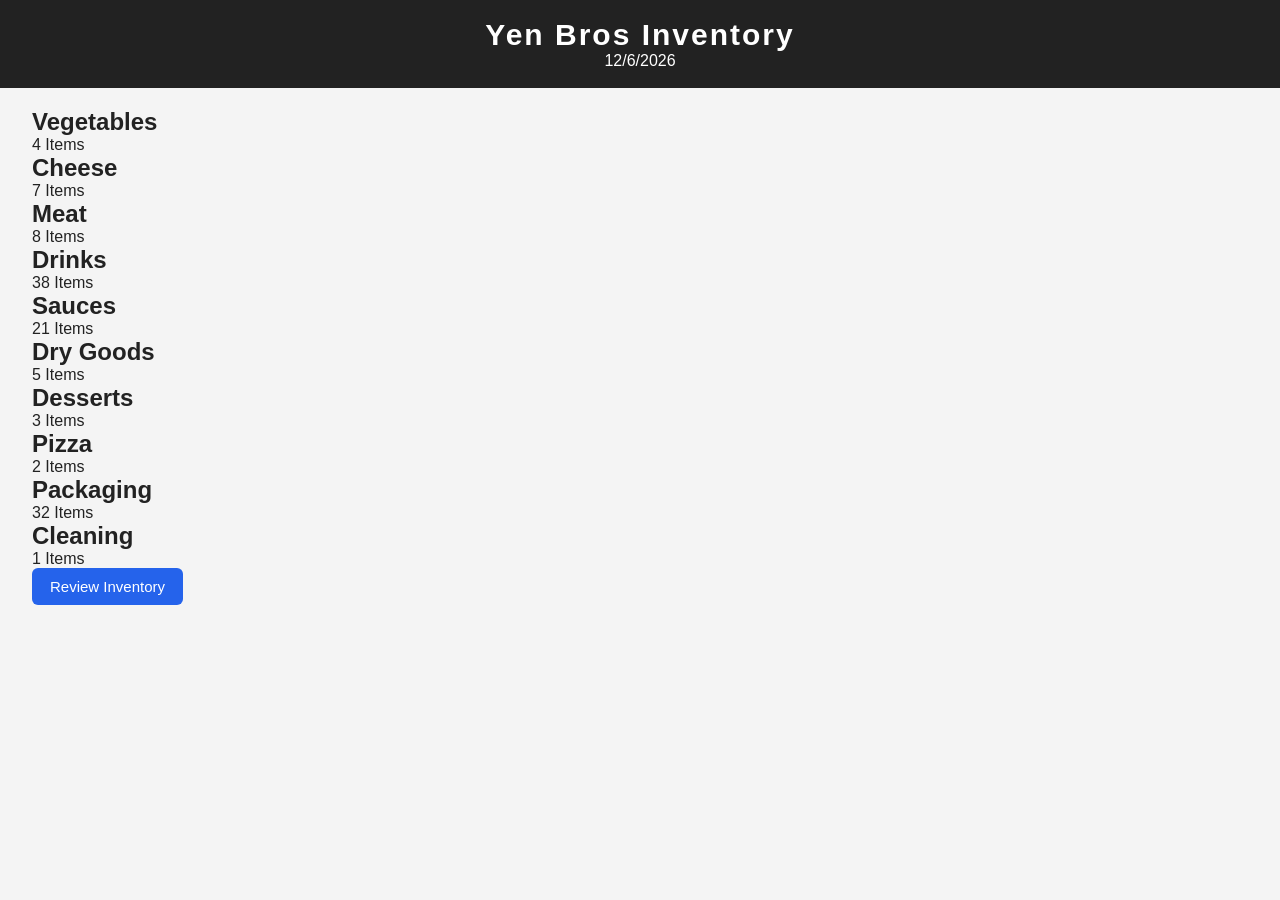
==== public/index.html @ 6666a8ce "working basic add items review last par to be set hardcoded" ====
<!DOCTYPE html>
<html lang="en">
<head>
<meta charset="UTF-8">
<meta name="viewport" content="width=device-width, initial-scale=1.0">
<title>Yen Bros Inventory</title>
<link rel="manifest" href="manifest.json">
<link rel="stylesheet" href="styles.css">
</head>
<body>
<header>
<h1>Yen Bros Inventory</h1>
<div id="today"></div>
<div id="progress"></div>
</header>
<main id="app"></main>
<script src="inventory.js"></script>
<script src="app.js"></script>
</body>
</html>
---- public/styles.css ----
* {
    margin: 0;
    padding: 0;
    box-sizing: border-box;
    font-family: Arial, Helvetica, sans-serif;
}

body {
    background: #f4f4f4;
    color: #222;
}

header {
    background: #222;
    color: #fff;
    text-align: center;
    padding: 18px;
}

header h1 {
    font-size: 30px;
    letter-spacing: 2px;
}

main {
    width: min(1400px, 95%);
    margin: 20px auto;
}

.toolbar {
    display: flex;
    flex-wrap: wrap;
    gap: 12px;
    align-items: end;
    margin-bottom: 20px;
}

.toolbar label {
    display: flex;
    flex-direction: column;
    font-weight: bold;
    gap: 6px;
}

.toolbar select {
    min-width: 220px;
    padding: 10px;
    font-size: 16px;
}

button {
    border: none;
    background: #2563eb;
    color: white;
    padding: 10px 18px;
    border-radius: 6px;
    cursor: pointer;
    font-size: 15px;
}

button:hover {
    background: #1d4ed8;
}

table {
    width: 100%;
    border-collapse: collapse;
    background: white;
}

thead {
    background: #333;
    color: white;
}

th,
td {
    border: 1px solid #ddd;
    padding: 12px;
    text-align: left;
}

tbody tr:nth-child(even) {
    background: #f8f8f8;
}

tbody tr:hover {
    background: #ececec;
}

input[type="number"] {
    width: 100px;
    padding: 8px;
    font-size: 15px;
}

.order {
    font-weight: bold;
    color: #d32f2f;
}

.hidden {
    display: none;
}

#orderSection {
    margin-top: 30px;
}

#orderSection h2 {
    margin-bottom: 15px;
}

#orderOutput {
    width: 100%;
    height: 450px;
    resize: vertical;
    padding: 12px;
    font-size: 15px;
    font-family: Consolas, monospace;
}

.buttons {
    display: flex;
    gap: 10px;
    margin-top: 15px;
}

@media (max-width: 768px) {

    .toolbar {
        flex-direction: column;
        align-items: stretch;
    }

    table {
        display: block;
        overflow-x: auto;
        white-space: nowrap;
    }

    button {
        width: 100%;
    }

    input[type="number"] {
        width: 90px;
    }

    #orderOutput {
        height: 300px;
    }
}

@media print {

    header,
    .toolbar,
    .buttons {
        display: none;
    }

    body {
        background: white;
    }

    #orderSection {
        display: block !important;
    }

    #orderOutput {
        border: none;
        height: auto;
    }
}
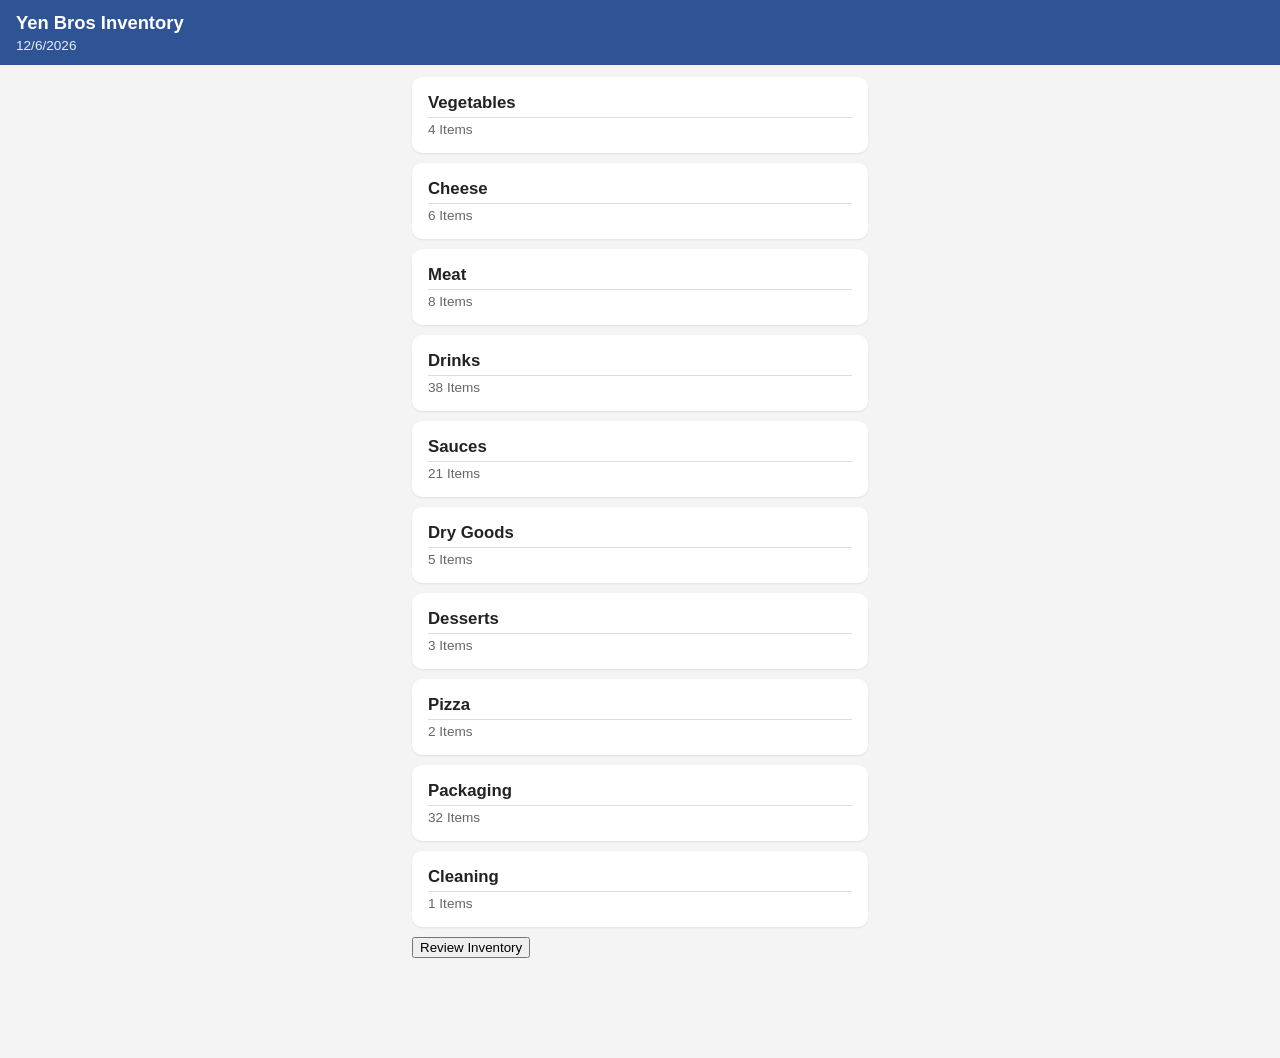
==== commit 1a49c142: "made mobile compatible end review can be downloaded but not copied as a text" ====
--- a/public/index.html
+++ b/public/index.html
@@ -3,6 +3,10 @@
 <head>
 <meta charset="UTF-8">
 <meta name="viewport" content="width=device-width, initial-scale=1.0">
+<meta name="theme-color" content="#2f5496">
+<meta name="apple-mobile-web-app-capable" content="yes">
+<meta name="apple-mobile-web-app-status-bar-style" content="black-translucent">
+<meta name="mobile-web-app-capable" content="yes">
 <title>Yen Bros Inventory</title>
 <link rel="manifest" href="manifest.json">
 <link rel="stylesheet" href="styles.css">
--- a/public/styles.css
+++ b/public/styles.css
@@ -1,175 +1,143 @@
-* {
-    margin: 0;
-    padding: 0;
-    box-sizing: border-box;
-    font-family: Arial, Helvetica, sans-serif;
-}
+* { box-sizing: border-box; -webkit-tap-highlight-color: transparent; }
+
+html { -webkit-text-size-adjust: 100%; }
 
 body {
+    margin: 0;
+    font-family: -apple-system, BlinkMacSystemFont, "Segoe UI", Roboto, sans-serif;
     background: #f4f4f4;
     color: #222;
 }
 
 header {
-    background: #222;
+    background: #2f5496;
     color: #fff;
-    text-align: center;
-    padding: 18px;
+    padding: 12px 16px;
+    padding-top: calc(12px + env(safe-area-inset-top));
+    position: sticky;
+    top: 0;
+    z-index: 10;
 }
 
 header h1 {
-    font-size: 30px;
-    letter-spacing: 2px;
+    margin: 0 0 4px;
+    font-size: 1.15rem;
+}
+
+#today, #progress {
+    font-size: 0.85rem;
+    opacity: 0.9;
 }
 
 main {
-    width: min(1400px, 95%);
-    margin: 20px auto;
+    padding: 12px;
+    max-width: 480px;
+    margin: 0 auto;
+    padding-bottom: 100px;
 }
 
-.toolbar {
+.card {
+    background: #fff;
+    border-radius: 10px;
+    padding: 14px 16px;
+    margin-bottom: 10px;
+    box-shadow: 0 1px 2px rgba(0,0,0,0.08);
+}
+
+.card.category {
+    cursor: pointer;
+    padding: 16px;
+}
+
+.card.category h2 {
+    margin: 0 0 4px;
+    font-size: 1.05rem;
+}
+
+.card.category p {
+    margin: 0;
+    font-size: 0.85rem;
+    color: #666;
+}
+
+.item-title {
+    font-weight: 600;
+    margin-bottom: 8px;
+    font-size: 1rem;
+}
+
+.field-label {
+    display: block;
+    font-size: 0.8rem;
+    color: #666;
+    margin-top: 6px;
+}
+
+.field-label input {
+    display: block;
+    width: 100%;
+    font-size: 16px;
+    padding: 10px;
+    margin-top: 2px;
+    border: 1px solid #ccc;
+    border-radius: 8px;
+    min-height: 44px;
+}
+
+.button-row {
     display: flex;
     flex-wrap: wrap;
-    gap: 12px;
-    align-items: end;
-    margin-bottom: 20px;
+    gap: 8px;
+    margin: 12px 0;
+    position: sticky;
+    bottom: 0;
+    background: #f4f4f4;
+    padding: 8px 0;
+    padding-bottom: calc(8px + env(safe-area-inset-bottom));
 }
 
-.toolbar label {
-    display: flex;
-    flex-direction: column;
-    font-weight: bold;
-    gap: 6px;
+.button-row button {
+    flex: 1;
+    min-width: 90px;
+    min-height: 48px;
+    padding: 12px;
+    font-size: 0.95rem;
+    border: none;
+    border-radius: 8px;
+    background: #2f5496;
+    color: #fff;
 }
 
-.toolbar select {
-    min-width: 220px;
-    padding: 10px;
-    font-size: 16px;
+.button-row button:active {
+    opacity: 0.8;
+}
+
+.button-row button:disabled {
+    background: #aaa;
+}
+
+.button-row button.secondary {
+    background: #6c8fc7;
+}
+
+h2 {
+    font-size: 1rem;
+    border-bottom: 1px solid #ddd;
+    padding-bottom: 4px;
+}
+
+.review-row {
+    display: flex;
+    justify-content: space-between;
+    padding: 8px 0;
+    border-bottom: 1px solid #eee;
+    font-size: 0.95rem;
+}
+
+.order-row .item-title {
+    margin-bottom: 4px;
 }
 
 button {
-    border: none;
-    background: #2563eb;
-    color: white;
-    padding: 10px 18px;
-    border-radius: 6px;
     cursor: pointer;
-    font-size: 15px;
-}
-
-button:hover {
-    background: #1d4ed8;
-}
-
-table {
-    width: 100%;
-    border-collapse: collapse;
-    background: white;
-}
-
-thead {
-    background: #333;
-    color: white;
-}
-
-th,
-td {
-    border: 1px solid #ddd;
-    padding: 12px;
-    text-align: left;
-}
-
-tbody tr:nth-child(even) {
-    background: #f8f8f8;
-}
-
-tbody tr:hover {
-    background: #ececec;
-}
-
-input[type="number"] {
-    width: 100px;
-    padding: 8px;
-    font-size: 15px;
-}
-
-.order {
-    font-weight: bold;
-    color: #d32f2f;
-}
-
-.hidden {
-    display: none;
-}
-
-#orderSection {
-    margin-top: 30px;
-}
-
-#orderSection h2 {
-    margin-bottom: 15px;
-}
-
-#orderOutput {
-    width: 100%;
-    height: 450px;
-    resize: vertical;
-    padding: 12px;
-    font-size: 15px;
-    font-family: Consolas, monospace;
-}
-
-.buttons {
-    display: flex;
-    gap: 10px;
-    margin-top: 15px;
-}
-
-@media (max-width: 768px) {
-
-    .toolbar {
-        flex-direction: column;
-        align-items: stretch;
-    }
-
-    table {
-        display: block;
-        overflow-x: auto;
-        white-space: nowrap;
-    }
-
-    button {
-        width: 100%;
-    }
-
-    input[type="number"] {
-        width: 90px;
-    }
-
-    #orderOutput {
-        height: 300px;
-    }
-}
-
-@media print {
-
-    header,
-    .toolbar,
-    .buttons {
-        display: none;
-    }
-
-    body {
-        background: white;
-    }
-
-    #orderSection {
-        display: block !important;
-    }
-
-    #orderOutput {
-        border: none;
-        height: auto;
-    }
 }
